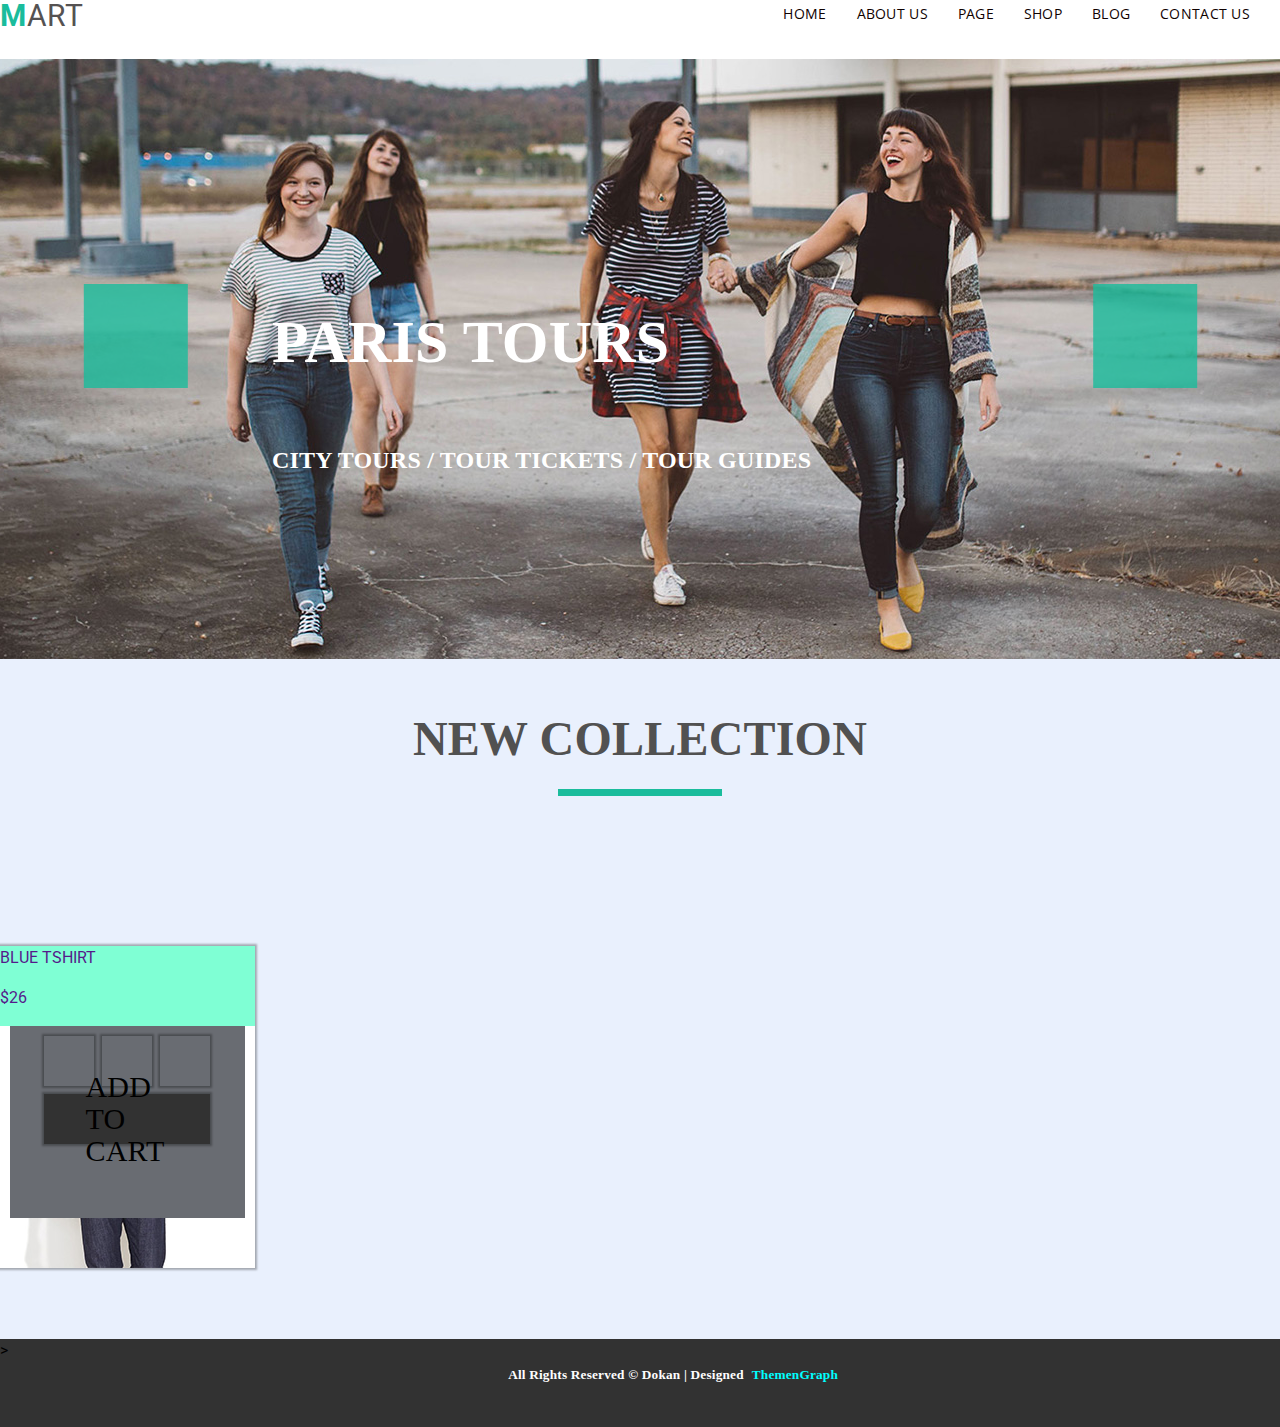
==== module-05/html-css/index.html @ e3c82ae6 "guestions" ====
<!DOCTYPE html>
<html lang="en">
  <head>
    <meta charset="UTF-8" />
    <link rel="stylesheet" href="css/normalize.css" />
    <link rel="stylesheet" href="css/style.css" />
    <title>Mod5MART</title>
  </head>

  <body>
      <header>
        <a class="logo" href="" target="blank" title="link">mart</a>
        <ul class="menu_list clearfix">
          <li><a href="" target="blank" title="link">home</a></li>
          <li><a href="" target="blank" title="link">about us</a></li>
          <li><a href="" target="blank" title="link">page</a></li>
          <li><a href="" target="blank" title="link">shop</a></li>
          <li><a href="" target="blank" title="link">blog</a></li>
          <li><a href="" target="blank" title="link">contact us</a></li>
        </ul>
      </header>
    <div class="slider">
        <button class="slider-ctrl slider-ctrl-prev"></button>
        <button class="slider-ctrl slider-ctrl-next"></button>
        <ul class="slides">
            <li class="slider-image"><img src="img/Slide/Slide.jpg" alt=""></li>
        </ul>
        <div class="slides-descr">
            <h2>PARIS TOURS</h2>
            <h3>CITY TOURS / TOUR TICKETS / TOUR GUIDES</h3>
          </div>
    </div>
      <main>
      <section class="headerandline downpage">
          <h4>NEW COLLECTION</h4>
      </section>
      <div class="card">
        <img class="imgcard" src="img/Cardimg/card1.jpg" alt="image">
        <a href="" target="blank" title="name">Blue Tshirt</a>
        <a href="" target="blank" title="price">$26</a>
        <div class="overlay">
        <ul class="overlay-icon">
          <li><a href="" target="blank" title="icon1"></a></li>
          <li><a href="" target="blank" title="icon2"></a></li>
          <li><a href="" target="blank" title="icon3"></a></li>
          <li><a href="" target="blank" title="icon4"></a><a>add to cart</a></li>
        </ul>
      </div>
    </div>
    <!-- <article class="article">
        <h2>Article title</h2>
        <p>Lorem ipsum dolor sit amet consectetur adipisicing elit. Aperiam, minus!</p>
    </article>   -->
      </main>
    </div>
  </body>
  <footer class="black-line">
    <div class="designedby clearfix">
  <h5>All Rights Reserved © Dokan | Designed <a href="" target="blank" title="link">ThemenGraph</a></h5>
    </div>>
  </footer>
</html>
---- module-05/html-css/css/style.css ----
@import url("https://fonts.googleapis.com/css?family=Open+Sans:700|Roboto:300,900&subset=cyrillic");
html{
    box-sizing: border-box;
}

  *,
  *::before,
  *::after{
box-sizing: inherit;
}

body{
    font-family: 'PT Sans', sans-serif;
    font-family: "Roboto", sans-serif;
    font-size: 16px;
    line-height: 1.5;
}
header {
    height: 27px;
    overflow: hidden;
    margin-bottom: 32px; 
    }
    .logo,
    a,
    .menu_list > li {
    float: left;
    text-transform: uppercase;
    text-decoration: none;
    display: block;
    }
    /* Color link */
    .menu_list > li > a {
    color: #0f0101;
    }
    .menu_list > li > a:focus {
    color: #1abc9c;
    }
    .menu_list > li > a:hover {
    color: #1abc9c;
    }
    .logo {
    font-size: 30px;
    line-height: 32px;
    color: #555252;
    letter-spacing: 0.02em;
    }
    .logo::first-letter {
    font-weight: bold;
    color: #1abc9c;
    }
    .menu_list {
    padding-top: 8px;
    padding-left: 0px;
    letter-spacing: 0.02em;
    list-style-type: none;
    overflow: hidden;
    float: right;
    font-size: 14px;
    line-height: 11px;
    font-family: "Open Sans", sans-serif;
    }
    .menu_list > li {
    padding-right: 30px;
    }
    .clearfix::after {
    display: table;
    content: "";
    clear: both;
    }  

.slider{
position: relative;
width: 100%;
height: 600px;
overflow: hidden;
}
.slider>.slider-image>img{
position: absolute;
display: block;
width: 100%;
height: 100%;
object-fit: cover;
left: 0;
top: 0;
}
.slides li{
    position: relative;
    right: 100px;
}


.slider-ctrl{
    font-size: 100px;
    font-family: "Pe-icon-7-stroke";
    color: rgb(255, 255, 255);
    text-transform: uppercase;
    line-height: 0.11;
    text-align: center;
    position: absolute;
    top: 225px;
    border: none;
    display: inline-block;
    width: 104px;
    height: 104px;
    background-color: rgb(26, 188, 156);
    font-weight: 700px;
    z-index: 1; 
    padding: 0;
    margin: 0;
    opacity: 0.8;
}

.slider-ctrl-prev{
    left: 245px;
    transform: translateX(-155%); 
}
.slider-ctrl-next{
right: 244px;
transform: translateX(155%);    
}
.slider-ctrl:hover{
    opacity: 1;
}

.slides-descr{
    text-transform: uppercase;
    position: absolute;
    bottom: 50%;
    right: 50%;
    transform: translate(54%,-10%);
    width: 800px;
    height: 98px;
    padding: 0px;
    margin: 0px;
    text-align: left;
    color: white;
    letter-spacing: 0.2px;
}
.slides-descr h2{
    font-family: "Roboto Black";
    font-size: 60px;
    line-height: 82px;
}
.slides-descr h3{
    font-family: "Roboto Light";
    font-size: 24px;
    line-height: 54px;
}
ul,
li,
p{
    margin: 0px;
    padding: 0px;
    list-style: none;
}
.headerandline{
    display: block;
    font-family: "Roboto Black";
    text-transform: uppercase;
    font-size: 48px;
    line-height: 32px;
    letter-spacing: 0.2px;
    color: #515151;
    text-align: center;
}
.headerandline::after{
    position: absolute;
    content: "";
    width: 164px;
    height: 7px;
    background-color: #1abc9c;
    float: left;
    right: 50%;
    transform: translate(50%,-30px);
}
.downpage{
background-color: #e9f0fd;
width: 100%;
height: 680px;
padding: 0px;
margin: 0px;
position: relative;
overflow: hidden;
}
.black-line{
    width: 100%;
    height: 88px;
    background-color: #323232;
    overflow: hidden;
}

.designedby{
    font-family: "Open Sans Regular";
    font-size: 16px;
    line-height: 28px;
    letter-spacing: 0.2px;
    color: #fefefe;
    width: 396px;
    height: 15px;
    position: absolute;
    right: 50%;
    transform: translateX(50%);
}
h5{
float: right;
}
.designedby a{
    color: aqua;
    float: right;
    text-transform: none;
    margin-left: 8px;
}

.card{
    position: absolute;
    top: 946px;
    left: 0;
    width: 255px;
    height: 322px;
    box-shadow: 0 0 2px 2px rgba(0, 0, 0, 0.3);
  }
  .imgcard{
      position: absolute;
  }
  .card>a{
      z-index: 60;
      width: 255px;
      height: 40px;
      background-color: aquamarine;
      position: relative;

  }
  .overlay{
    position: relative;
    width: 235px;
    height: 261px;
    top: 11px;
    left: 10px;
    background-color: #696c72;
    /* opacity: 0; */
  }

  .overlay-icon{
    font-family: "Pe-icon-7-stroke Regular";
    width: 166px;
    height: 107px;
    font-size: 30px;
    line-height: 32px;
    letter-spacing: 0.2px;
    position: absolute;
    top: 79px;
    right: 35px;
  }
  .overlay-icon li{
    float: left;
    width: 50px;
    height: 50px;
    box-shadow: 0 0 2px 2px rgba(0, 0, 0, 0.3);
    position: relative;
  }
  .overlay-icon li:nth-child(2){
    margin: 0 8px;
  }
  .overlay-icon li:last-child{
    width: 166px;
    height: 50px;
    margin: 8px 0 0;
    background-color: #323232;
    }

  .overlay-icon li a{
    position: absolute;
    top: 50%;
    left:50%;
    transform: translate(-50%,-50%);
  }
  .card:hover .overlay{
    opacity: 0.55;
  }
  
  /* .article{
    position: relative;
    width: 300px;
    padding-left: 60px;
    box-shadow: 0 0 2px 2px rgba(0, 0, 0, 0.3);
  }
  
  .article::before{
    position: absolute;
    left: 5px;
    top: 15px;
    display: inline-block;
    content: '';
    width: 50px;
    height: 50px;
    background-color: red;
  } */
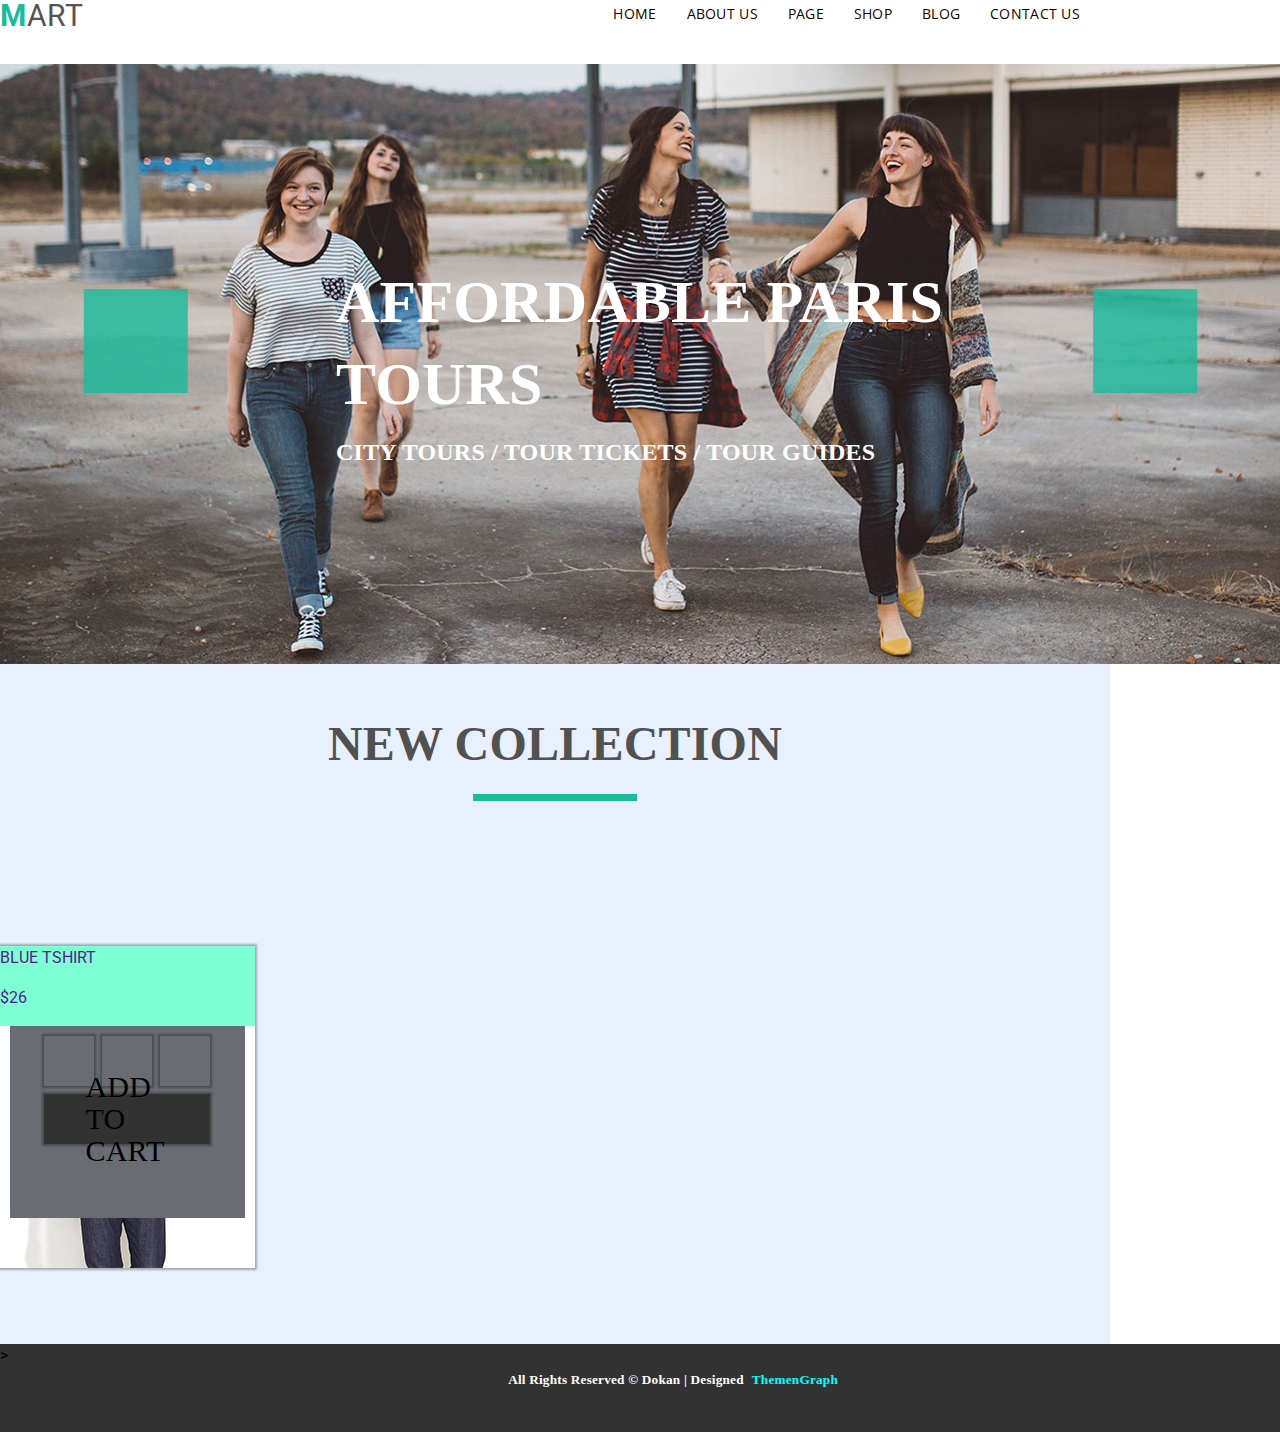
==== commit 3f011262: "HELP" ====
--- a/module-05/html-css/index.html
+++ b/module-05/html-css/index.html
@@ -8,7 +8,7 @@
   </head>
 
   <body>
-      <header>
+      <header class="container">
         <a class="logo" href="" target="blank" title="link">mart</a>
         <ul class="menu_list clearfix">
           <li><a href="" target="blank" title="link">home</a></li>
@@ -26,11 +26,11 @@
             <li class="slider-image"><img src="img/Slide/Slide.jpg" alt=""></li>
         </ul>
         <div class="slides-descr">
-            <h2>PARIS TOURS</h2>
+            <h2>AFFORDABLE PARIS TOURS</h2>
             <h3>CITY TOURS / TOUR TICKETS / TOUR GUIDES</h3>
           </div>
     </div>
-      <main>
+      <main class="container">
       <section class="headerandline downpage">
           <h4>NEW COLLECTION</h4>
       </section>
--- a/module-05/html-css/css/style.css
+++ b/module-05/html-css/css/style.css
@@ -19,6 +19,10 @@
     height: 27px;
     overflow: hidden;
     margin-bottom: 32px; 
+    }
+    .container{
+        width: 1110px;
+        height:auto;
     }
     .logo,
     a,
@@ -127,7 +131,7 @@
     position: absolute;
     bottom: 50%;
     right: 50%;
-    transform: translate(54%,-10%);
+    transform: translate(62%,-5%);
     width: 800px;
     height: 98px;
     padding: 0px;
@@ -140,11 +144,15 @@
     font-family: "Roboto Black";
     font-size: 60px;
     line-height: 82px;
+    margin: 0;
+    padding: 0;
 }
 .slides-descr h3{
     font-family: "Roboto Light";
     font-size: 24px;
     line-height: 54px;
+    margin: 0;
+    padding: 0;
 }
 ul,
 li,
@@ -294,4 +302,4 @@
     width: 50px;
     height: 50px;
     background-color: red;
-  } */+  } */
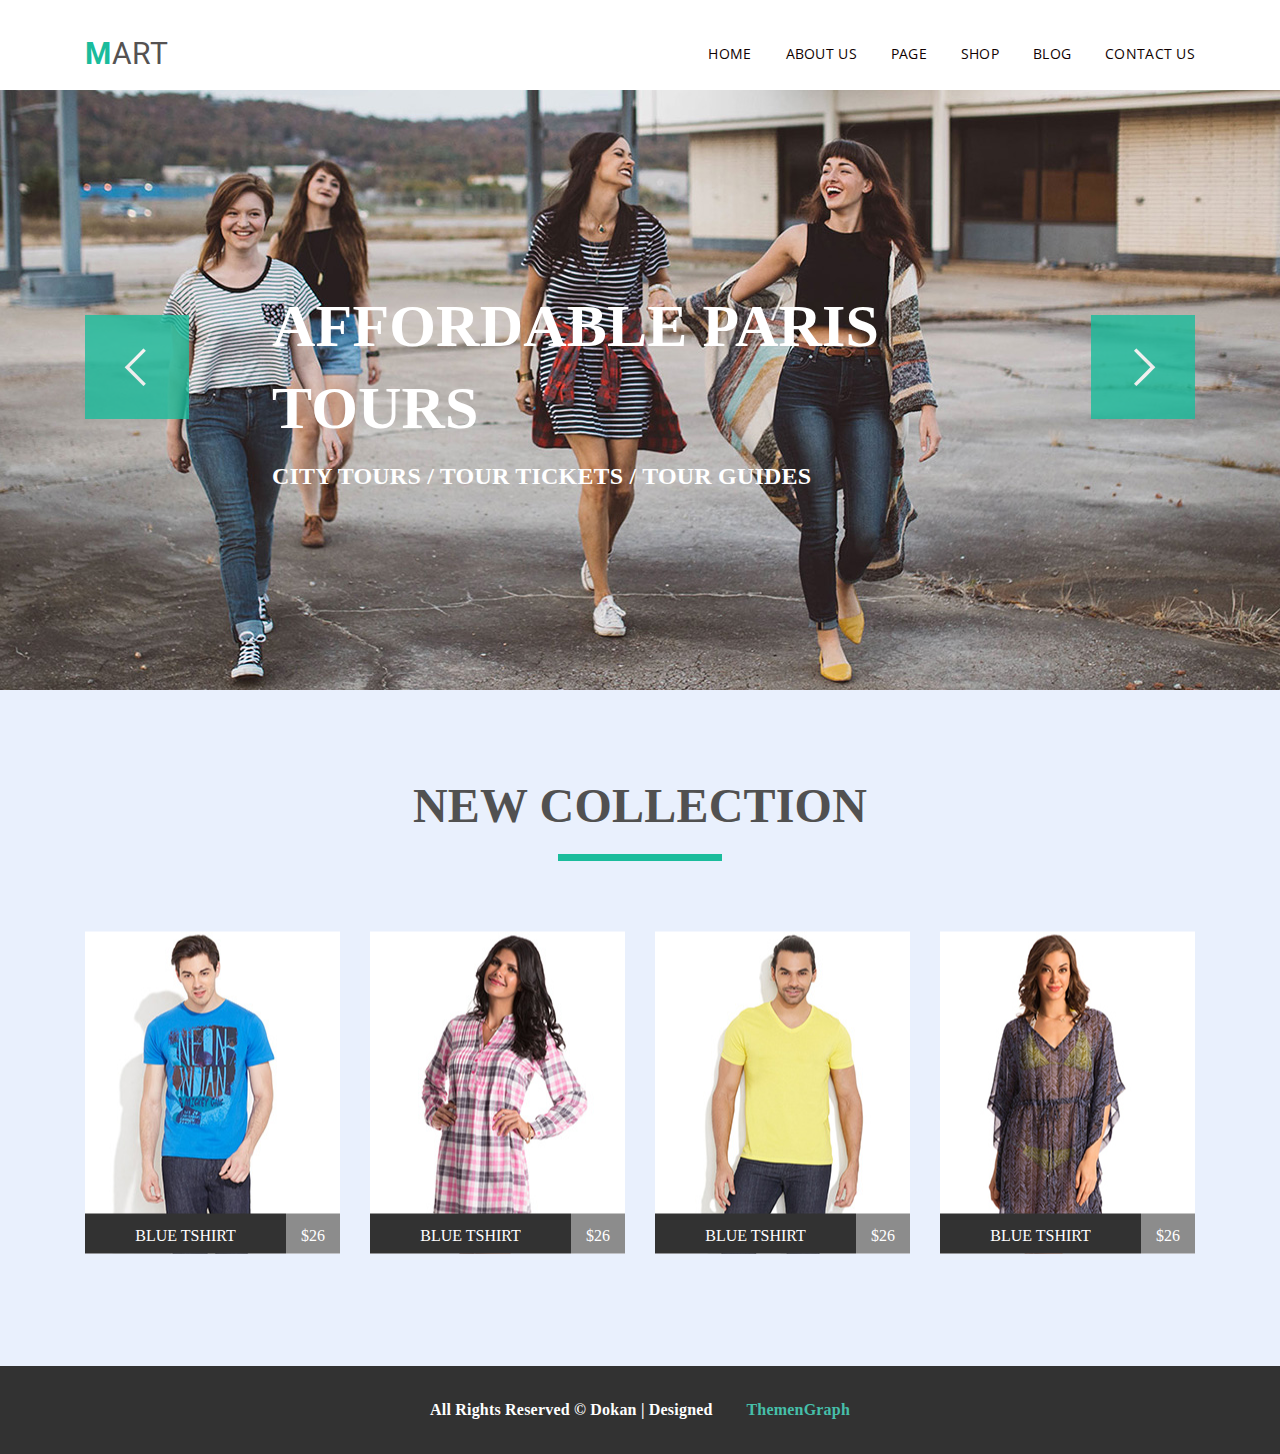
==== commit fbf05798: "fine" ====
--- a/module-05/html-css/index.html
+++ b/module-05/html-css/index.html
@@ -8,55 +8,93 @@
   </head>
 
   <body>
-      <header class="container">
-        <a class="logo" href="" target="blank" title="link">mart</a>
-        <ul class="menu_list clearfix">
-          <li><a href="" target="blank" title="link">home</a></li>
-          <li><a href="" target="blank" title="link">about us</a></li>
-          <li><a href="" target="blank" title="link">page</a></li>
-          <li><a href="" target="blank" title="link">shop</a></li>
-          <li><a href="" target="blank" title="link">blog</a></li>
-          <li><a href="" target="blank" title="link">contact us</a></li>
-        </ul>
-      </header>
-    <div class="slider">
-        <button class="slider-ctrl slider-ctrl-prev"></button>
-        <button class="slider-ctrl slider-ctrl-next"></button>
-        <ul class="slides">
-            <li class="slider-image"><img src="img/Slide/Slide.jpg" alt=""></li>
-        </ul>
-        <div class="slides-descr">
-            <h2>AFFORDABLE PARIS TOURS</h2>
-            <h3>CITY TOURS / TOUR TICKETS / TOUR GUIDES</h3>
+    <!-- navigation -->
+    <header class="container">
+      <a class="logo" href="" target="blank" title="link">mart</a>
+      <ul class="menu_list clearfix">
+        <li><a href="" target="blank" title="link">home</a></li>
+        <li><a href="" target="blank" title="link">about us</a></li>
+        <li><a href="" target="blank" title="link">page</a></li>
+        <li><a href="" target="blank" title="link">shop</a></li>
+        <li><a href="" target="blank" title="link">blog</a></li>
+        <li><a href="" target="blank" title="link">contact us</a></li>
+      </ul>
+    </header>
+      <main>
+          <!-- slider -->
+          <div class="slider">
+              <div class="container">
+              <button class="slider-ctrl slider-ctrl-prev"></button>
+              <button class="slider-ctrl slider-ctrl-next"></button>
+                <div class="slides-descr">
+                  <h2>AFFORDABLE PARIS TOURS</h2>
+                  <h3>CITY TOURS / TOUR TICKETS / TOUR GUIDES</h3>
+                </div>
+              </div>
           </div>
-    </div>
-      <main class="container">
-      <section class="headerandline downpage">
-          <h4>NEW COLLECTION</h4>
-      </section>
-      <div class="card">
-        <img class="imgcard" src="img/Cardimg/card1.jpg" alt="image">
-        <a href="" target="blank" title="name">Blue Tshirt</a>
-        <a href="" target="blank" title="price">$26</a>
-        <div class="overlay">
-        <ul class="overlay-icon">
-          <li><a href="" target="blank" title="icon1"></a></li>
-          <li><a href="" target="blank" title="icon2"></a></li>
-          <li><a href="" target="blank" title="icon3"></a></li>
-          <li><a href="" target="blank" title="icon4"></a><a>add to cart</a></li>
-        </ul>
-      </div>
-    </div>
-    <!-- <article class="article">
-        <h2>Article title</h2>
-        <p>Lorem ipsum dolor sit amet consectetur adipisicing elit. Aperiam, minus!</p>
-    </article>   -->
+          <!-- cards -->
+          <section class="cards">
+          <div class="container">
+          <!-- textandline -->
+          <h4 class="headerandline clearfix">NEW COLLECTION</h4>
+              <ul class="cardbox clearfix">
+                  <li class="item">
+                      <img class="imgcard" src="img/Cardimg/card1.jpg" alt="image">
+                      <a href="" target="blank" title="name">Blue Tshirt</a>
+                      <a href="" target="blank" title="price">$26</a>
+                      <div class="overlay">
+                          <section class="overlay-icon">
+                              <button ></button>
+                              <button ></button>
+                              <button ></button>
+                              <button ><b>add to cart</b></button>
+                          </section>
+                        </div>
+                  </li>
+                  <li class="item">
+                      <img class="imgcard" src="img/Cardimg/card2.jpg" alt="image">
+                      <a href="" target="blank" title="name">Blue Tshirt</a>
+                      <a href="" target="blank" title="price">$26</a>
+                      <div class="overlay">
+                          <section class="overlay-icon">
+                              <button ></button>
+                              <button ></button>
+                              <button ></button>
+                              <button ><b>add to cart</b></button>
+                          </section>
+                        </div>
+                  </li>
+                  <li class="item">
+                      <img class="imgcard" src="img/Cardimg/card3.jpg" alt="image">
+                      <a href="" target="blank" title="name">Blue Tshirt</a>
+                      <a href="" target="blank" title="price">$26</a>
+                      <div class="overlay">
+                          <section class="overlay-icon">
+                              <button ></button>
+                              <button ></button>
+                              <button ></button>
+                              <button ><b>add to cart</b></button>
+                          </section>
+                        </div>
+                  </li>
+                  <li class="item">
+                      <img class="imgcard" src="img/Cardimg/card4.jpg" alt="image">
+                      <a href="" target="blank" title="name">Blue Tshirt</a>
+                      <a href="" target="blank" title="price">$26</a>
+                      <div class="overlay">
+                          <section class="overlay-icon">
+                              <button ></button>
+                              <button ></button>
+                              <button ></button>
+                              <button ><b>add to cart</b></button>
+                          </section>
+                        </div>
+                  </li>
+              </ul>
+          </div>
+          </section>
+          <!-- downpage -->
+          <div class="downpage"><h5 class="designedby clearfix">All Rights Reserved © Dokan | Designed <a href="" target="blank" title="link">ThemenGraph</a></h5></div>
       </main>
-    </div>
   </body>
-  <footer class="black-line">
-    <div class="designedby clearfix">
-  <h5>All Rights Reserved © Dokan | Designed <a href="" target="blank" title="link">ThemenGraph</a></h5>
-    </div>>
-  </footer>
 </html>
--- a/module-05/html-css/css/style.css
+++ b/module-05/html-css/css/style.css
@@ -1,4 +1,8 @@
 @import url("https://fonts.googleapis.com/css?family=Open+Sans:700|Roboto:300,900&subset=cyrillic");
+@font-face{
+  font-family: 'Pe-icon-7-stroke';
+  src: url('../fonts/Pe-icon-7-stroke.ttf') format('truetype');
+}
 html{
     box-sizing: border-box;
 }
@@ -15,85 +19,86 @@
     font-size: 16px;
     line-height: 1.5;
 }
+ul,
+li,
+a,
+p {
+  display: block;
+  margin: 0px;
+  padding: 0px;
+  list-style-type: none;
+  }
+h1,h2,h3,h4,h5,h6 {
+  margin: 0;
+  padding: 0;
+}
+
+/* navigation */
+
 header {
-    height: 27px;
-    overflow: hidden;
-    margin-bottom: 32px; 
-    }
-    .container{
-        width: 1110px;
-        height:auto;
-    }
-    .logo,
-    a,
-    .menu_list > li {
-    float: left;
-    text-transform: uppercase;
-    text-decoration: none;
-    display: block;
-    }
-    /* Color link */
-    .menu_list > li > a {
-    color: #0f0101;
-    }
-    .menu_list > li > a:focus {
-    color: #1abc9c;
-    }
-    .menu_list > li > a:hover {
-    color: #1abc9c;
-    }
-    .logo {
-    font-size: 30px;
-    line-height: 32px;
-    color: #555252;
-    letter-spacing: 0.02em;
-    }
-    .logo::first-letter {
-    font-weight: bold;
-    color: #1abc9c;
-    }
-    .menu_list {
-    padding-top: 8px;
-    padding-left: 0px;
-    letter-spacing: 0.02em;
-    list-style-type: none;
-    overflow: hidden;
-    float: right;
-    font-size: 14px;
-    line-height: 11px;
-    font-family: "Open Sans", sans-serif;
-    }
-    .menu_list > li {
-    padding-right: 30px;
-    }
-    .clearfix::after {
-    display: table;
-    content: "";
-    clear: both;
-    }  
+  height: 27px;
+  overflow: hidden;
+  }
+  .logo,
+  a,
+  .menu_list > li {
+  float: left;
+  text-transform: uppercase;
+  text-decoration: none;
+  }
+  /* Color link */
+  .menu_list > li > a {
+  color: #0f0101;
+  }
+  .menu_list > li > a:focus {
+  color: #1abc9c;
+  }
+  .menu_list > li > a:hover {
+  color: #1abc9c;
+  }
+  .logo { 
+  margin-top: 38px;
+  font-size: 30px;
+  line-height: 32px;
+  color: #555252;
+  letter-spacing: 0.02em;
+  }
+  .logo::first-letter {
+  font-weight: bold;
+  color: #1abc9c;
+  }
+  .menu_list {
+  margin-top: 38px;
+  padding-top: 10px;
+  padding-left: 0px;
+  letter-spacing: 0.02em;
+  overflow: hidden;
+  float: right;
+  font-size: 14px;
+  line-height: 11px;
+  font-family: "Open Sans", sans-serif;
+  }
+  .menu_list > li:not(:last-child) {
+  padding-right: 34px;
+  }
+  .clearfix::after {
+  display: table;
+  content: "";
+  clear: both;
+  }
+  
+  /* slider */
 
 .slider{
-position: relative;
-width: 100%;
-height: 600px;
-overflow: hidden;
-}
-.slider>.slider-image>img{
-position: absolute;
-display: block;
-width: 100%;
-height: 100%;
-object-fit: cover;
-left: 0;
-top: 0;
-}
-.slides li{
-    position: relative;
-    right: 100px;
-}
-
-
-.slider-ctrl{
+  position: absolute;
+  top:90px;
+  height: 600px;
+  width: 100%;
+  background-image: url("../img/Slide/Slide.jpg");
+  background-repeat: no-repeat;
+  background-position: center;
+  }
+  .slider-ctrl{
     font-size: 100px;
     font-family: "Pe-icon-7-stroke";
     color: rgb(255, 255, 255);
@@ -108,19 +113,15 @@
     height: 104px;
     background-color: rgb(26, 188, 156);
     font-weight: 700px;
-    z-index: 1; 
     padding: 0;
     margin: 0;
     opacity: 0.8;
 }
-
 .slider-ctrl-prev{
-    left: 245px;
-    transform: translateX(-155%); 
+left: 0px; 
 }
 .slider-ctrl-next{
-right: 244px;
-transform: translateX(155%);    
+right: 0px;   
 }
 .slider-ctrl:hover{
     opacity: 1;
@@ -129,13 +130,11 @@
 .slides-descr{
     text-transform: uppercase;
     position: absolute;
-    bottom: 50%;
+    top: 219px;
     right: 50%;
-    transform: translate(62%,-5%);
+    transform: translate(54%,-25%);
     width: 800px;
     height: 98px;
-    padding: 0px;
-    margin: 0px;
     text-align: left;
     color: white;
     letter-spacing: 0.2px;
@@ -154,14 +153,11 @@
     margin: 0;
     padding: 0;
 }
-ul,
-li,
-p{
-    margin: 0px;
-    padding: 0px;
-    list-style: none;
-}
+
+/* textandline */
+
 .headerandline{
+    padding-top: 100px;
     display: block;
     font-family: "Roboto Black";
     text-transform: uppercase;
@@ -172,6 +168,7 @@
     text-align: center;
 }
 .headerandline::after{
+  margin-top: 32px; 
     position: absolute;
     content: "";
     width: 164px;
@@ -179,127 +176,177 @@
     background-color: #1abc9c;
     float: left;
     right: 50%;
-    transform: translate(50%,-30px);
-}
+    transform: translateX(50%);
+}
+
+
+
+
+
+
+/* cards */
+
+.cards{
+  position: relative;
+  top: 620px;
+  height: 676px;
+  width: 100%;
+  background-color: #e9f0fd;
+}
+.cardbox{
+  position: absolute;
+  top: 0px;
+  transform: translateY(-125%);
+  width: 1110px;
+  height: 322px;
+  margin: 0;
+  padding: 0;
+}
+.cardbox>li {
+  float: left;
+}
+.cardbox>li:not(:last-child){
+  margin: 0 30px 0 0;
+}
+.item{
+  position: relative;
+  top: 200%;
+  left: 0;
+  width: 255px;
+  height: 322px;
+  float: left;
+}
+.imgcard{
+    position: absolute;
+}
+.overlay{
+  position: relative;
+  width: 235px;
+  height: 261px;
+  top: 11px;
+  left: 10px;
+  background-color: #696c72;
+  opacity: 0;
+}
+
+.overlay-icon{
+  font-family: "Pe-icon-7-stroke Regular";
+  width: 166px;
+  height: 107px;
+  font-size: 30px;
+  line-height: 32px;
+  letter-spacing: 0.2px;
+  position: absolute;
+  top: 79px;
+  right: 35px;
+}
+.overlay-icon button{
+  float: left;
+  width: 50px;
+  height: 50px;
+  border: 1px solid #ffff;
+  color: #ffff;
+  position: relative;
+  background-image: none; 
+  background-color: transparent;
+}
+.overlay-icon button:nth-child(2){
+  margin: 0 8px;
+}
+.overlay-icon button:last-child{
+  font-family: "Pe-icon-7-stroke Regular";
+  width: 166px;
+  height: 50px; 
+  font-size: 30px;
+  line-height: 32px;
+  letter-spacing: 0.2px;
+  margin: 8px 0 0;
+  text-align: left;
+  padding: 5px 0 0 10px;  
+  background-color: rgb(50, 50, 50);
+  }
+  .overlay-icon button:last-child>b{ 
+  font-family: "Myriad Pro Regular";
+  display: block;
+  position: relative; 
+  font-size: 14px;
+  line-height: 32px;
+  letter-spacing: 0.2px;
+  text-transform: uppercase;
+  top: 0;
+  transform: translate(30%,-85%);
+  }
+
+
+.overlay-icon>button:hover{
+  background: #1abc9c;
+  padding: 8px;
+  position: relative;
+} 
+.item:hover .overlay{
+  background-color: black;
+  opacity: 0.549;
+}
+
+.item>a{
+  font-family: "Roboto Black";
+  display: inline-block;
+  width: 201px;
+  height: 40px;
+  color: #ffff;
+  background-color: #323232;
+  position: relative;
+  top: 282px;
+  text-align: center;
+  padding-top: 10px; 
+}
+
+.item>a:last-of-type{
+  width: 54px;
+  left: 0;
+  background-color: #8c8c8c;
+}
+.item:hover>a{
+  background-color: #1abc9c;
+}
+.item:hover>a:last-of-type{
+  background-color: #7fd9c7;
+}
+/* downpage */
+
 .downpage{
-background-color: #e9f0fd;
-width: 100%;
-height: 680px;
-padding: 0px;
-margin: 0px;
-position: relative;
-overflow: hidden;
-}
-.black-line{
-    width: 100%;
-    height: 88px;
-    background-color: #323232;
-    overflow: hidden;
-}
-
+  position: relative;
+  top: 620px;
+  height: 88px;
+  width: 100%;
+  background-color: #323232;
+}
 .designedby{
-    font-family: "Open Sans Regular";
-    font-size: 16px;
-    line-height: 28px;
-    letter-spacing: 0.2px;
-    color: #fefefe;
-    width: 396px;
-    height: 15px;
-    position: absolute;
-    right: 50%;
-    transform: translateX(50%);
-}
-h5{
-float: right;
+  font-family: "Open Sans Regular";
+  font-size: 16px;
+  line-height: 28px;
+  letter-spacing: 0.2px;
+  color: #fefefe;
+  width: 420px;
+  position: absolute;
+  top: 44px;
+  right: 50%;
+  transform: translate(50%,-50%);
+  float: left;
 }
 .designedby a{
-    color: aqua;
-    float: right;
-    text-transform: none;
-    margin-left: 8px;
-}
-
-.card{
-    position: absolute;
-    top: 946px;
-    left: 0;
-    width: 255px;
-    height: 322px;
-    box-shadow: 0 0 2px 2px rgba(0, 0, 0, 0.3);
-  }
-  .imgcard{
-      position: absolute;
-  }
-  .card>a{
-      z-index: 60;
-      width: 255px;
-      height: 40px;
-      background-color: aquamarine;
-      position: relative;
-
-  }
-  .overlay{
-    position: relative;
-    width: 235px;
-    height: 261px;
-    top: 11px;
-    left: 10px;
-    background-color: #696c72;
-    /* opacity: 0; */
-  }
-
-  .overlay-icon{
-    font-family: "Pe-icon-7-stroke Regular";
-    width: 166px;
-    height: 107px;
-    font-size: 30px;
-    line-height: 32px;
-    letter-spacing: 0.2px;
-    position: absolute;
-    top: 79px;
-    right: 35px;
-  }
-  .overlay-icon li{
-    float: left;
-    width: 50px;
-    height: 50px;
-    box-shadow: 0 0 2px 2px rgba(0, 0, 0, 0.3);
-    position: relative;
-  }
-  .overlay-icon li:nth-child(2){
-    margin: 0 8px;
-  }
-  .overlay-icon li:last-child{
-    width: 166px;
-    height: 50px;
-    margin: 8px 0 0;
-    background-color: #323232;
-    }
-
-  .overlay-icon li a{
-    position: absolute;
-    top: 50%;
-    left:50%;
-    transform: translate(-50%,-50%);
-  }
-  .card:hover .overlay{
-    opacity: 0.55;
-  }
-  
-  /* .article{
-    position: relative;
-    width: 300px;
-    padding-left: 60px;
-    box-shadow: 0 0 2px 2px rgba(0, 0, 0, 0.3);
-  }
-  
-  .article::before{
-    position: absolute;
-    left: 5px;
-    top: 15px;
-    display: inline-block;
-    content: '';
-    width: 50px;
-    height: 50px;
-    background-color: red;
-  } */
+  color: #46bfa9;
+  float: right;
+  text-transform: none;
+}
+.container{
+  width: 1110px;
+  height: auto;
+  margin: 0 auto;
+  position: relative;
+  z-index: 1;
+} 
+
+
+
+
